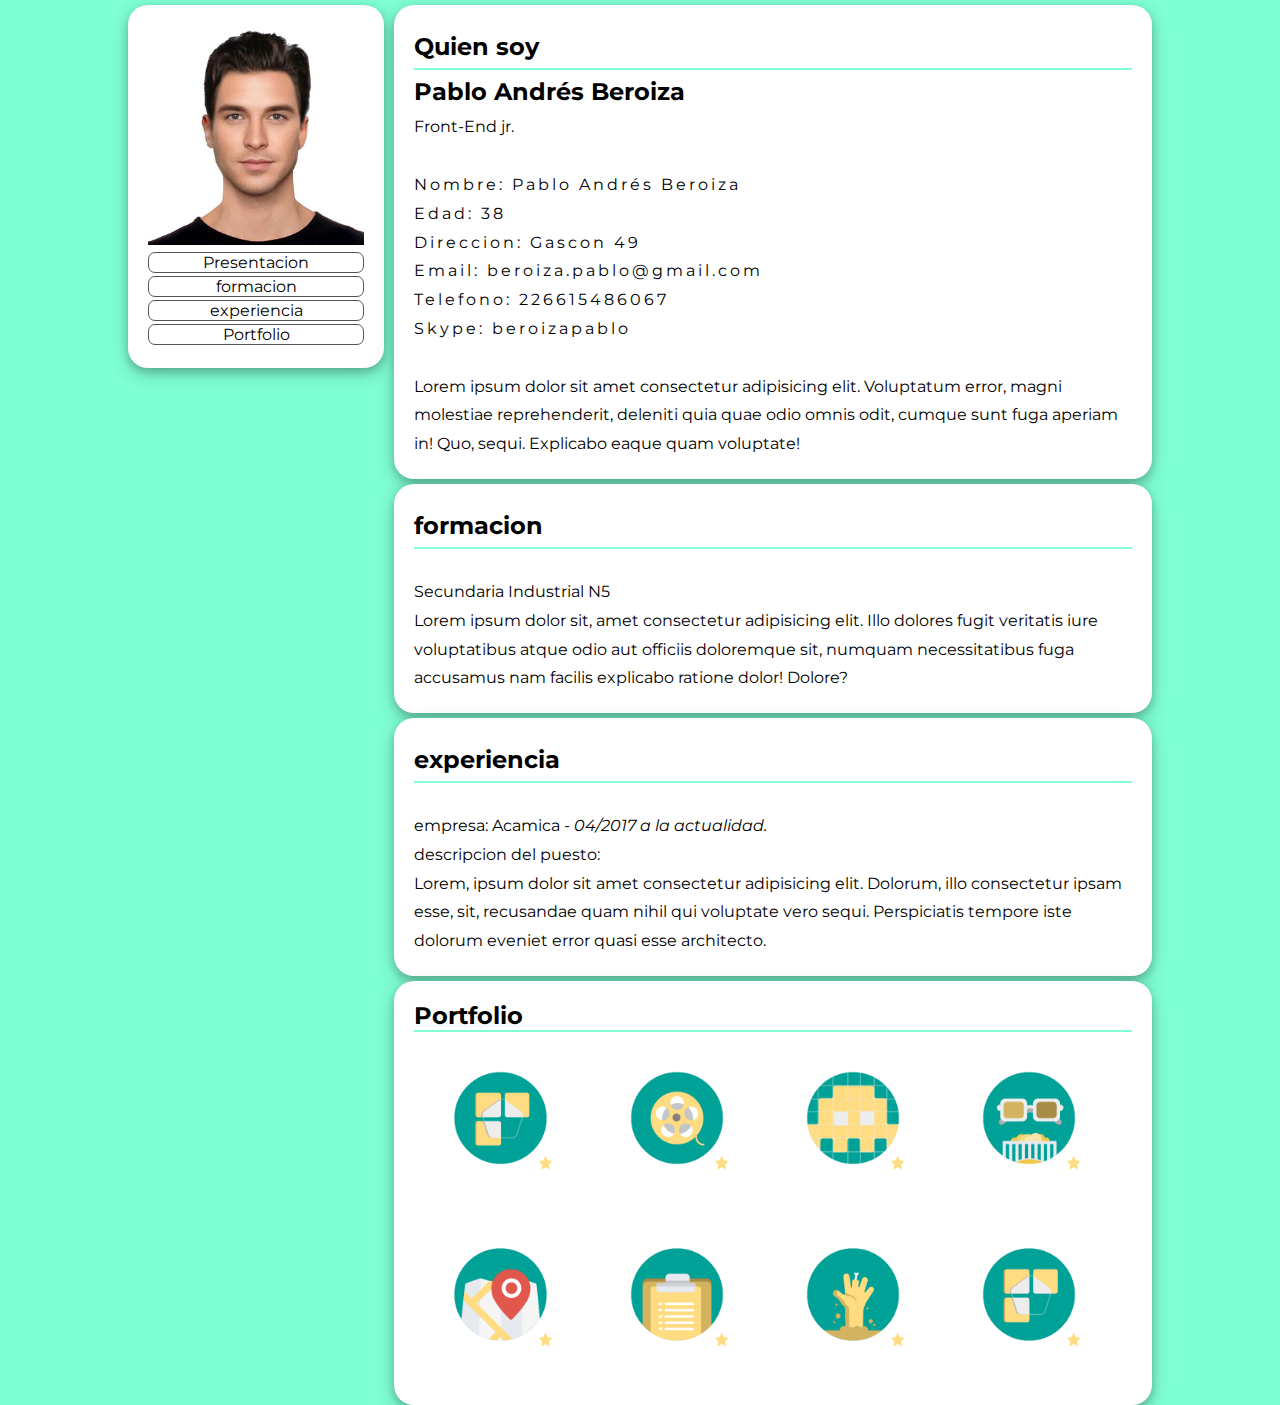
==== index.html @ fb43c124 "cambio de nombre a index.html" ====
<!DOCTYPE html>
<html lang="es">

<head>
    <meta charset="UTF-8">
    <meta name="viewport" content="width=device-width, initial-scale=1.0">
    <meta http-equiv="X-UA-Compatible" content="ie=edge">
    <link href="https://fonts.googleapis.com/css?family=Montserrat" rel="stylesheet">
    <link rel="stylesheet" href="css/cv.css">

    <title>cv</title>
</head>

<body>

    <div class="contenedor">
        <header>
            <img class="foto-perfil" src="img/rostro.jpg"  alt="foto" title="foto de perfil">
           <nav>
            <ul class="menu">
                <li><a href="#presentacion"> Presentacion</a></li>
                <li><a href="#formacion">formacion</a></li>
                <li><a href="#experiencia">experiencia</a></li>
                <li><a href="#portfolio">Portfolio</a></li>
            </ul>
        </nav>
        </header>

        <section id="presentacion" class="perfil">
            <h2>Quien soy</h2>
            <h3>Pablo Andrés Beroiza</h3>
            <p>Front-End jr.</p>
            <br>
            <ul class="datos">
                <li>Nombre: Pablo Andrés Beroiza</li>
                <li>Edad: 38</li>
                <li>Direccion: Gascon 49</li>
                <li>Email: beroiza.pablo@gmail.com</li>
                <li>Telefono: 226615486067</li>
                <li>Skype: beroizapablo</li>
            </ul>
            <br>
            <p> Lorem ipsum dolor sit amet consectetur adipisicing elit. Voluptatum error, magni molestiae reprehenderit, deleniti
                quia quae odio omnis odit, cumque sunt fuga aperiam in! Quo, sequi. Explicabo eaque quam voluptate! </p>


        </section>

        <section class="contenido">

            <section id="formacion" class="formacion">
                <h2>formacion</h2>
                <br>
                <p>Secundaria Industrial N5</p>
                <p> Lorem ipsum dolor sit, amet consectetur adipisicing elit. Illo dolores fugit veritatis iure voluptatibus
                    atque odio aut officiis doloremque sit, numquam necessitatibus fuga accusamus nam facilis explicabo ratione
                    dolor! Dolore? </p>
            </section>


            <section id="experiencia" class="experiencia">
                <h2>experiencia</h2>
                <br>
                <p>empresa: Acamica - <em>04/2017 a la actualidad.</em></p>
                <p>descripcion del puesto:</p>
                <p> Lorem, ipsum dolor sit amet consectetur adipisicing elit. Dolorum, illo consectetur ipsam esse, sit, recusandae
                    quam nihil qui voluptate vero sequi. Perspiciatis tempore iste dolorum eveniet error quasi esse architecto.
                </p>

            </section>

            <section id="portfolio" class="portfolio">
                <h2>Portfolio</h2>
                <ul class="foto">
                    <li><img src="img/rompecabezas-icon.png" alt="rompecabeza"></li>
                    <li><img src="img/que-veo-icon.png " alt="rompecabeza" ></li>
                    <li><img src="img/pixel-art-icon.png " alt="rompecabeza"></li>
                    <li><img src="img/peli-vs-peli-icon.png " alt="rompecabeza"></li>
                    <li><img src="img/mapa-interactivo-icon.png " alt="rompecabeza"></li>
                    <li><img src="img/encuestados-icon.png " alt="rompecabeza"></li>
                    <li><img src="img/ciudad-zombie-icon.png " alt="rompecabeza"></li>
                    <li><img src="img/rompecabezas-icon.png " alt="rompecabeza"></li>
                </ul>
               
                    
            </section>
    </section>

</div>
</body>
</html>
---- css/cv.css ----
* {
    box-sizing:border-box;
    font-family:'Montserrat',sans-serif;
    margin:0;
    padding:0
    }
    
    body {
    background:#7fffd4
    }
    
    header {
    background:#fff;
    border-radius:20px;
    box-shadow:0 4px 8px 0 rgba(0,0,0,0.2),0 6px 20px 0 rgba(0,0,0,0.19);
    float:left;
    margin-right:5px;
    margin-top:5px;
    padding:20px;
    width:25%;
    

    }
    
    h2 {
    border-bottom:2px solid #7fffd4
    }
    
    h3 {
    font-size:1.5em
    }    
    .contenedor {
    margin-left:auto;
    margin-right:auto;
    width:80%
    }
    
    .perfil {
    background:#fff;
    border-radius:20px;
    box-shadow:0 4px 8px 0 rgba(0,0,0,0.2),0 6px 20px 0 rgba(0,0,0,0.19);
    float:right;
    line-height:1.8;
    margin-top:5px;
    padding:20px;
    width:74%
    }
    
    .menu {
    border-radius:1px solid #555;
    list-style-type:none
    }
    
    .menu li {
    border:1px solid #555;
    border-radius:7px;
    margin:3px 0;
    text-align:center;
    transition:background 500ms
    }
    
    .menu li a {
    color:#000;
    display:block;
    text-decoration:none;
    width:100%
    }
    
    .menu li:hover {
    background:#7fffd4
    }
    
    .foto-perfil {
    width:100%
    }
    
    .datos {
    list-style-type:none
    }
    
    .datos li {
    border-bottom-color:#7fffd4;
    letter-spacing:3px
    }
    
    .foto {
    list-style-type:none
    }
    
    .foto li {
    display:inline
    }
    
    .contenido {
    float:right;
    width:74%
    }
    
    .formacion {
    background:#fff;
    border-radius:20px;
    box-shadow:0 4px 8px 0 rgba(0,0,0,0.2),0 6px 20px 0 rgba(0,0,0,0.19);
    line-height:1.8;
    margin-top:5px;
    padding:20px
    }
    
    .experiencia {
    background:#fff;
    border-radius:20px;
    box-shadow:0 4px 8px 0 rgba(0,0,0,0.2),0 6px 20px 0 rgba(0,0,0,0.19);
    line-height:1.8;
    margin-top:5px;
    padding:20px
    }
    
    .portfolio {
    background:#fff;
    border-radius:20px;
    box-shadow:0 4px 8px 0 rgba(0,0,0,0.2),0 6px 20px 0 rgba(0,0,0,0.19);
    margin-top:5px;
    margin-top:5px;
    padding:20px
    }
    
    .portfolio ul li img {
    width:24%
    }
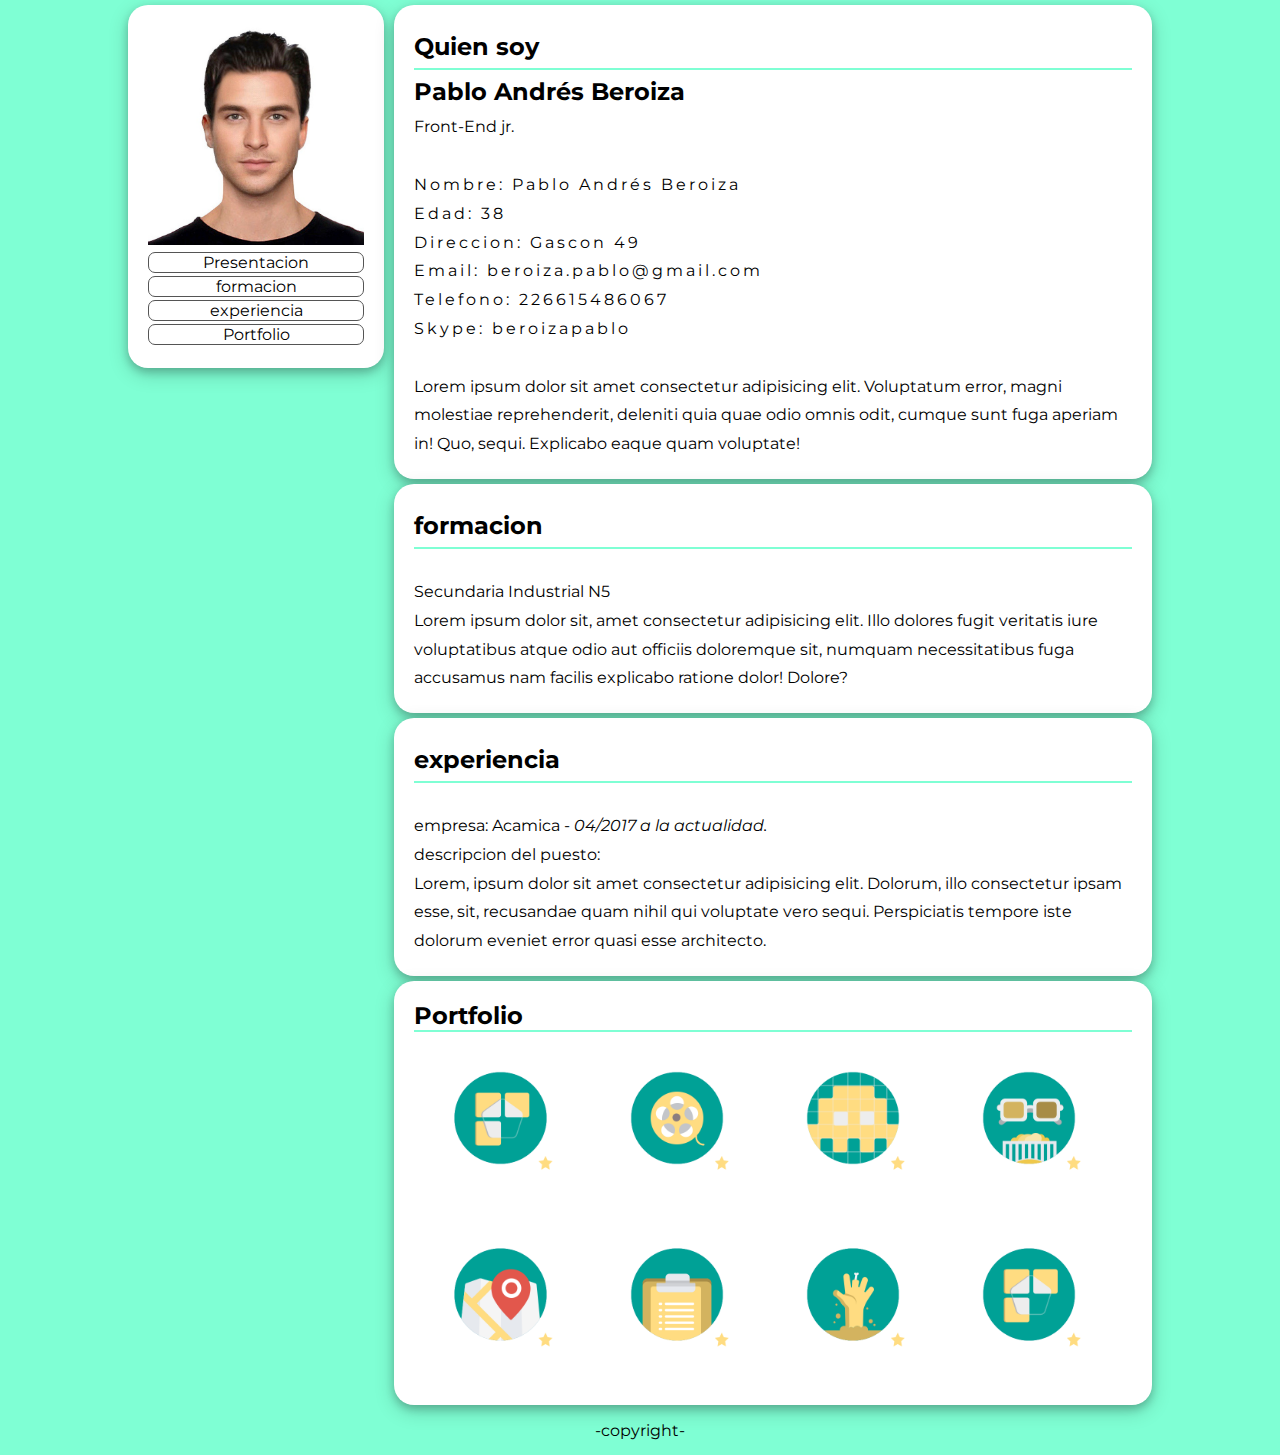
==== commit 3905f4b0: "agregue footer" ====
--- a/index.html
+++ b/index.html
@@ -85,7 +85,10 @@
                     
             </section>
     </section>
+<footer>
+    -copyright-
+</footer>
+</div>
 
-</div>
 </body>
 </html>--- a/css/cv.css
+++ b/css/cv.css
@@ -125,4 +125,12 @@
     
     .portfolio ul li img {
     width:24%
+    }
+
+    footer{
+        height:50px; 
+        width: 100%;
+        clear: both;
+        text-align: center;
+        padding-top: 1em;
     }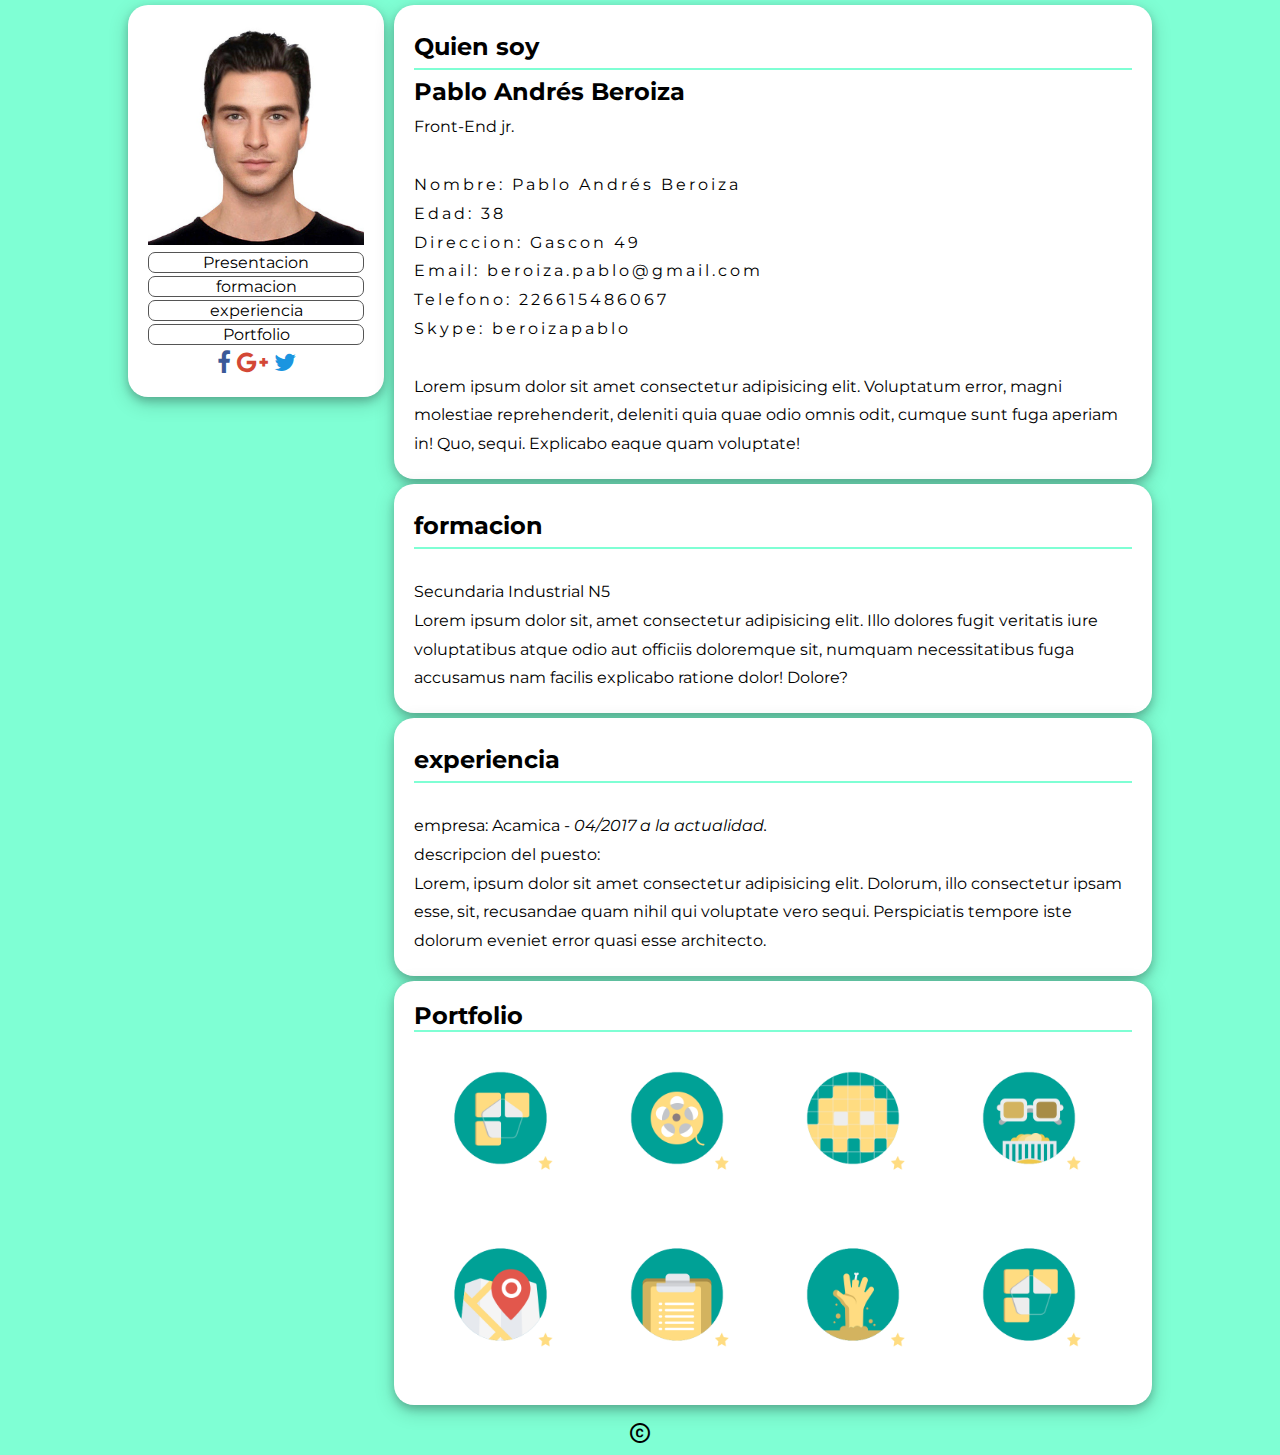
==== commit a3c64395: "add botones social y configuracion" ====
--- a/index.html
+++ b/index.html
@@ -5,6 +5,8 @@
     <meta charset="UTF-8">
     <meta name="viewport" content="width=device-width, initial-scale=1.0">
     <meta http-equiv="X-UA-Compatible" content="ie=edge">
+    <link href="https://fonts.googleapis.com/icon?family=Material+Icons" rel="stylesheet">
+    <link rel="stylesheet" href="https://cdnjs.cloudflare.com/ajax/libs/font-awesome/4.7.0/css/font-awesome.min.css">
     <link href="https://fonts.googleapis.com/css?family=Montserrat" rel="stylesheet">
     <link rel="stylesheet" href="css/cv.css">
 
@@ -24,6 +26,12 @@
                 <li><a href="#portfolio">Portfolio</a></li>
             </ul>
         </nav>
+        <p class="social">
+            <a href="https://www.facebook.com"><i class="fa fa-facebook-f"></i></a>
+            <a href="https://www.google.com"><i class="fa fa-google-plus"></i></a>
+            <a href="https://www.twiter.com"><i class="fa fa-twitter"></i></a>
+                    
+        </p>
         </header>
 
         <section id="presentacion" class="perfil">
@@ -86,7 +94,7 @@
             </section>
     </section>
 <footer>
-    -copyright-
+    <i class="material-icons">copyright</i>
 </footer>
 </div>
 
--- a/css/cv.css
+++ b/css/cv.css
@@ -90,7 +90,25 @@
     .foto li {
     display:inline
     }
+
+    .social{
+        text-align: center;
+        font-size: 1.5em;
+        color: #000;
+    }
     
+    .fa-facebook-f{
+        color: #3b5998;
+    }
+    .fa-google-plus{
+    color:#d34836;    
+    }
+
+    .fa-twitter{
+        color:#1b95e0;
+    }
+
+
     .contenido {
     float:right;
     width:74%
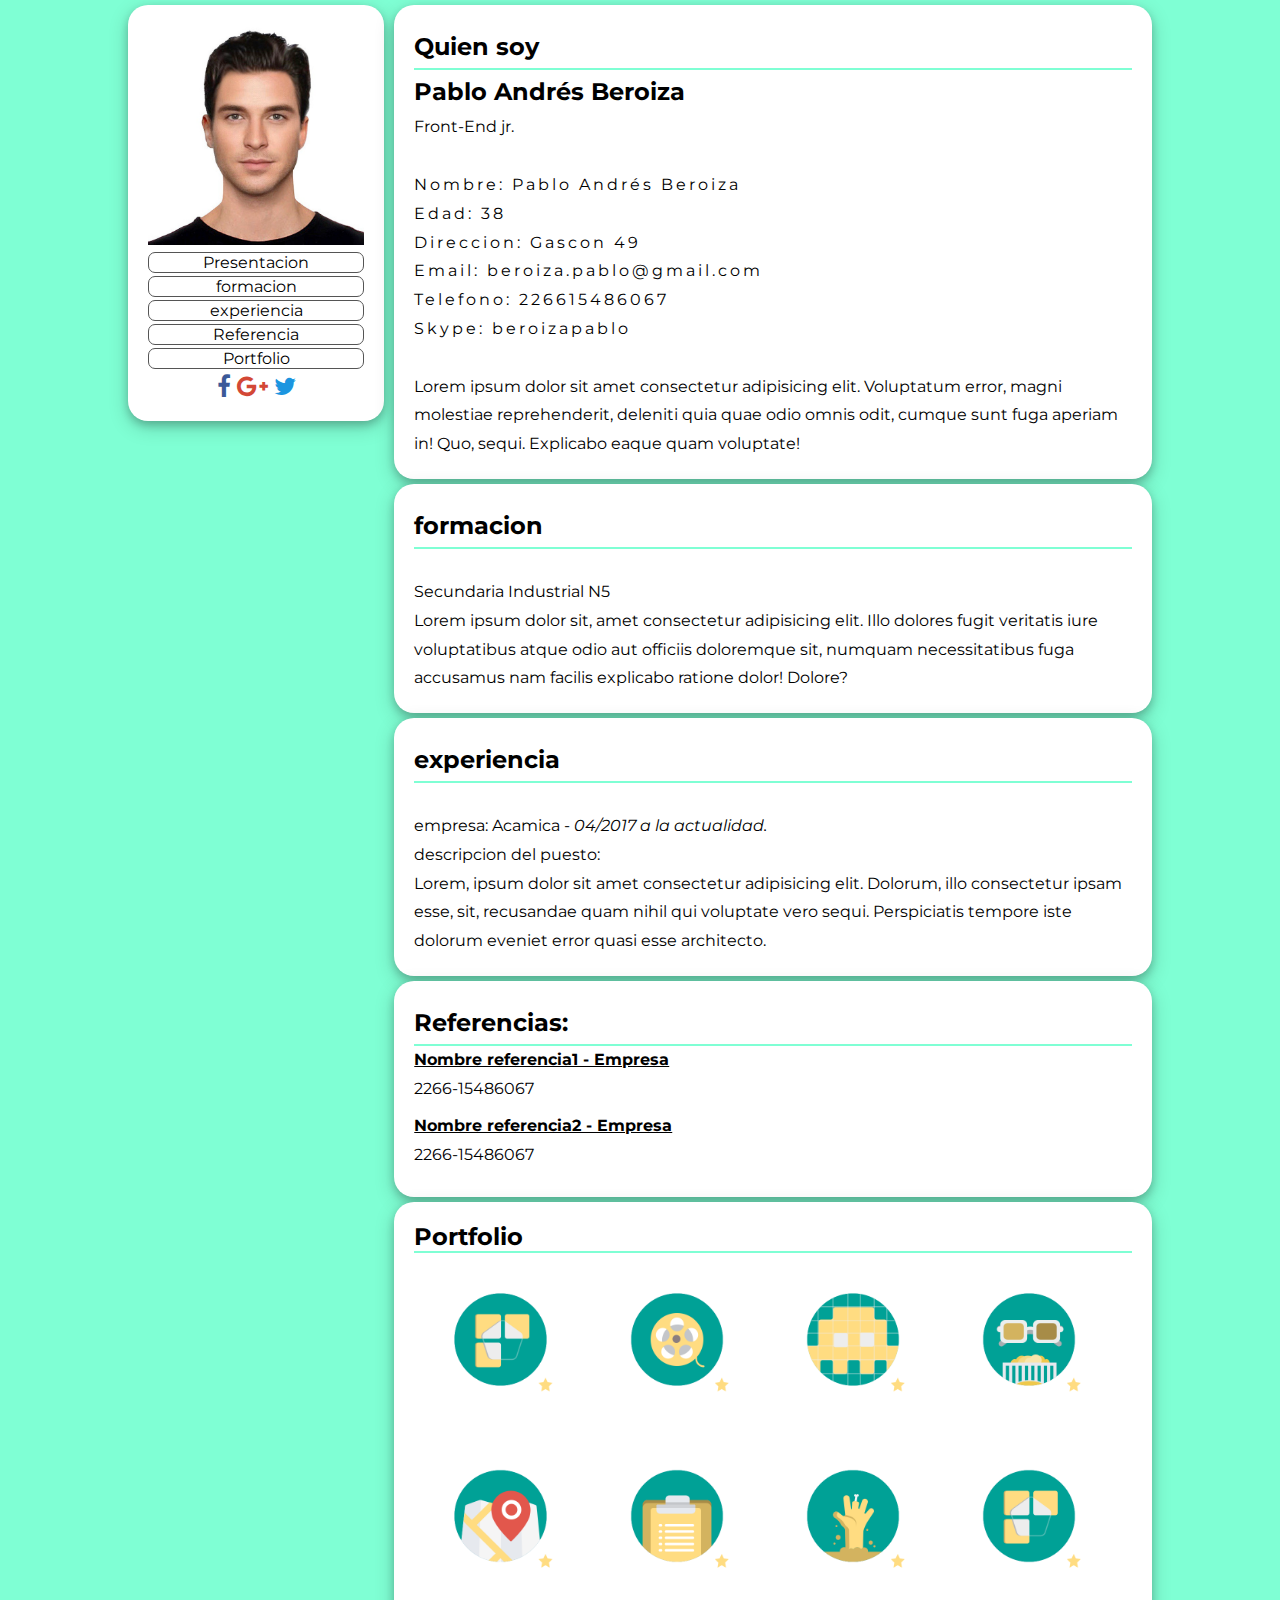
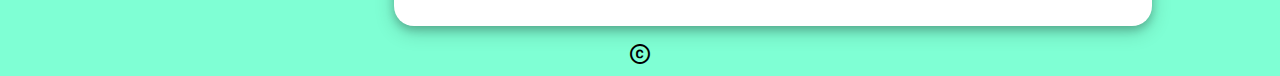
==== commit 0f56be2c: "seccion nueva" ====
--- a/index.html
+++ b/index.html
@@ -23,6 +23,7 @@
                 <li><a href="#presentacion"> Presentacion</a></li>
                 <li><a href="#formacion">formacion</a></li>
                 <li><a href="#experiencia">experiencia</a></li>
+                <li><a href="#referencia">Referencia</a></li>
                 <li><a href="#portfolio">Portfolio</a></li>
             </ul>
         </nav>
@@ -76,6 +77,15 @@
                 </p>
 
             </section>
+            <section id="referencia" class="referencia">
+                <h2>Referencias:</h2>
+                <dl>
+                        <dt>Nombre referencia1 - Empresa</dt>
+                        <dd>2266-15486067</dd>
+                        <dt>Nombre referencia2 - Empresa</dt>
+                        <dd>2266-15486067</dd>
+                      </dl>
+            </section>
 
             <section id="portfolio" class="portfolio">
                 <h2>Portfolio</h2>
@@ -94,7 +104,8 @@
             </section>
     </section>
 <footer>
-    <i class="material-icons">copyright</i>
+    <p><i class="material-icons">copyright</i></p>
+    
 </footer>
 </div>
 
--- a/css/cv.css
+++ b/css/cv.css
@@ -131,6 +131,23 @@
     margin-top:5px;
     padding:20px
     }
+
+    .referencia {
+        background:#fff;
+        border-radius:20px;
+        box-shadow:0 4px 8px 0 rgba(0,0,0,0.2),0 6px 20px 0 rgba(0,0,0,0.19);
+        line-height:1.8;
+        margin-top:5px;
+        padding:20px
+        }
+        dt {
+            font-weight: bold;
+            text-decoration: underline;
+          }
+          dd {
+            margin: 0;
+            padding: 0 0 0.5em 0;
+          }
     
     .portfolio {
     background:#fff;
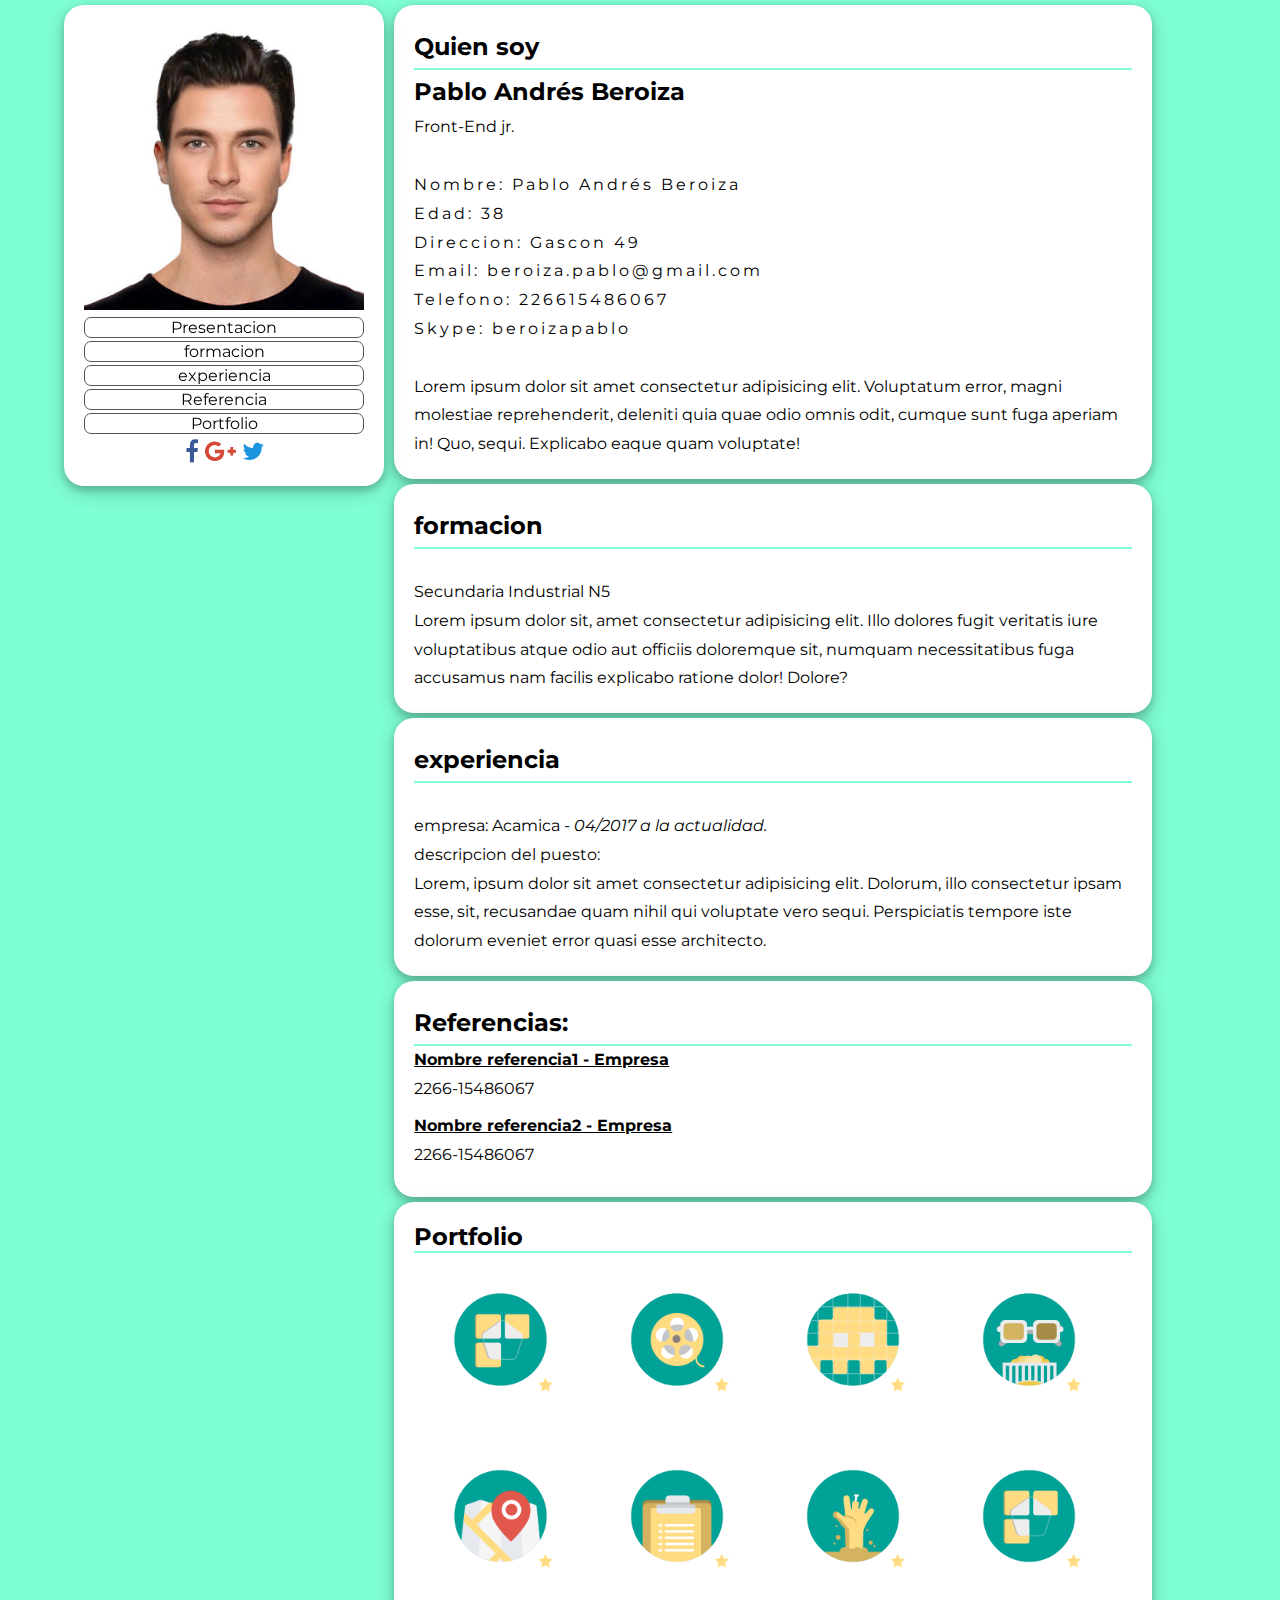
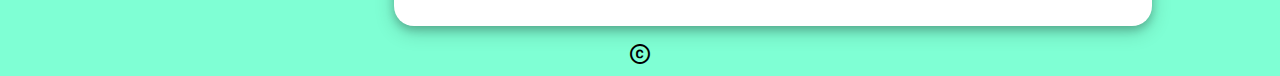
==== commit 5d418f54: "se fijo el  con la "class = fijo"" ====
--- a/index.html
+++ b/index.html
@@ -16,7 +16,7 @@
 <body>
 
     <div class="contenedor">
-        <header>
+        <header class="fijo">
             <img class="foto-perfil" src="img/rostro.jpg"  alt="foto" title="foto de perfil">
            <nav>
             <ul class="menu">
--- a/css/cv.css
+++ b/css/cv.css
@@ -20,6 +20,12 @@
     width:25%;
     
 
+    }
+
+    .fijo{
+        position: fixed;
+        top: 0px;
+        left: 5%;
     }
     
     h2 {
